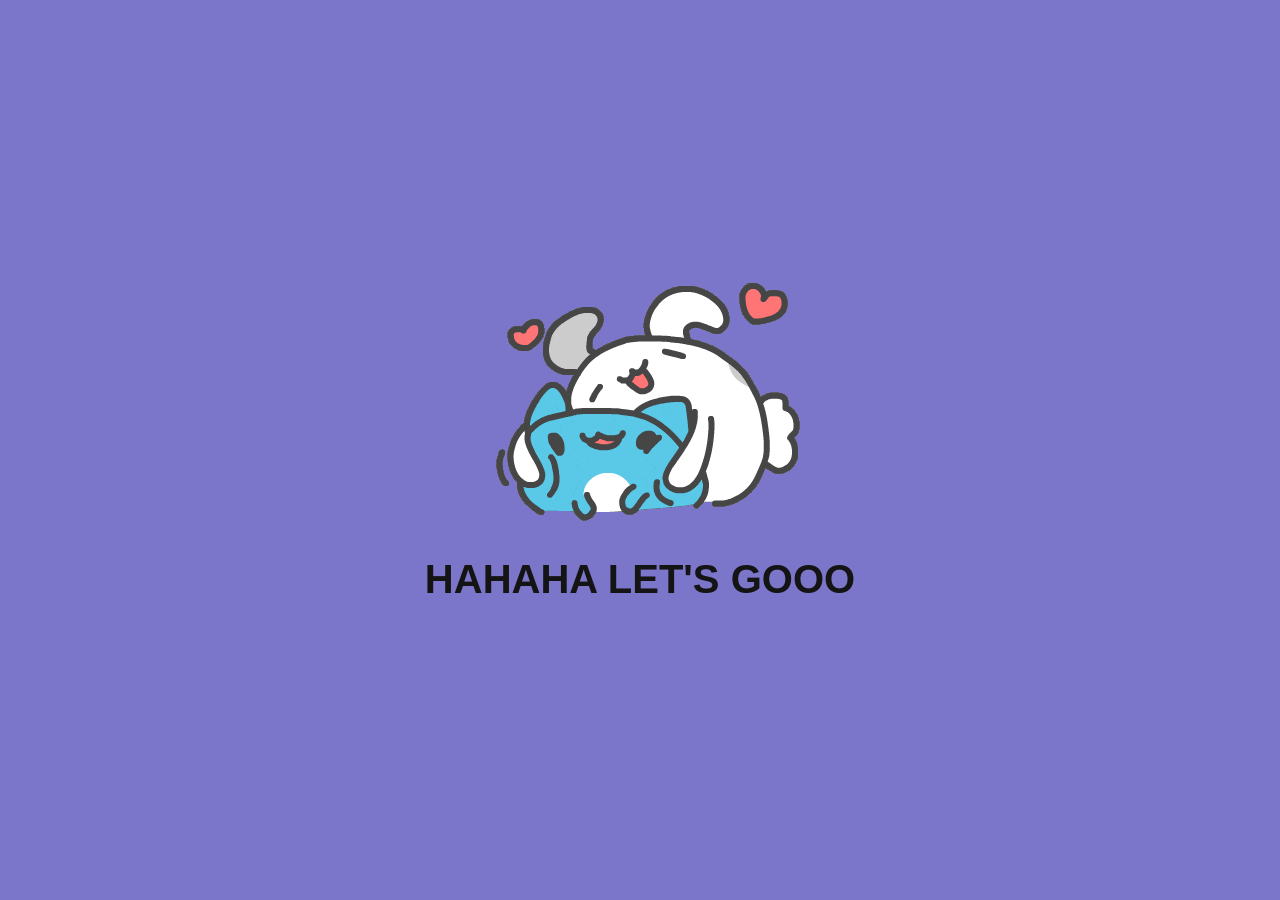
==== yes.html @ a1a8f70a "Add files via upload" ====
<!DOCTYPE html>
<html lang="en">
<head>
    <meta charset="UTF-8">
    <meta name="viewport" content="width=device-width, initial-scale=1.0">
    <title>LOVE U GISELLA PENDEK</title>

    <link rel="stylesheet" href="style.css" />
    

</head>
<body>
    <div class="container">
        <img src="giphy (1).gif">
        <h1>HAHAHA LET'S GOOO</h1>

    </div>
</body>
</html>
---- style.css ----
body {
    display: flex;
    justify-content: center;
    align-items: center;
    height: 100vh;
    margin: 0;
    background-color: #7b76c9;
    font-family: 'Arial', sans-serif;
    flex-direction: column;
  }
  
  .container {
    text-align: center;
  }
  
  h1 {
    font-size: 2.5em;
    color: #141414;
  }
  
  .buttons {
    margin-top: 20px;
  }
  
  .yes-button {
    font-size: 1.5em;
    padding: 10px 25px;
    margin-right: 10px;
    background-color: #0c0c0c;
    color: white; /* FIX */
    border: none;
    border-radius: 8px;
    cursor: pointer;
  }

  
  .no-button {
    font-size: 1.5em;
    padding: 10px 25px;
    background-color: #36f465;
    color: white;
    border: none;
    border-radius: 8px;
    cursor: pointer;

  }
  
  .gif_container img {
    max-width: 100%;
    height: auto;
    border-radius: 10px;
    margin-top: 20px;
  }
  .yes-button, .no-button {
  transition: transform 0.3s ease;
}
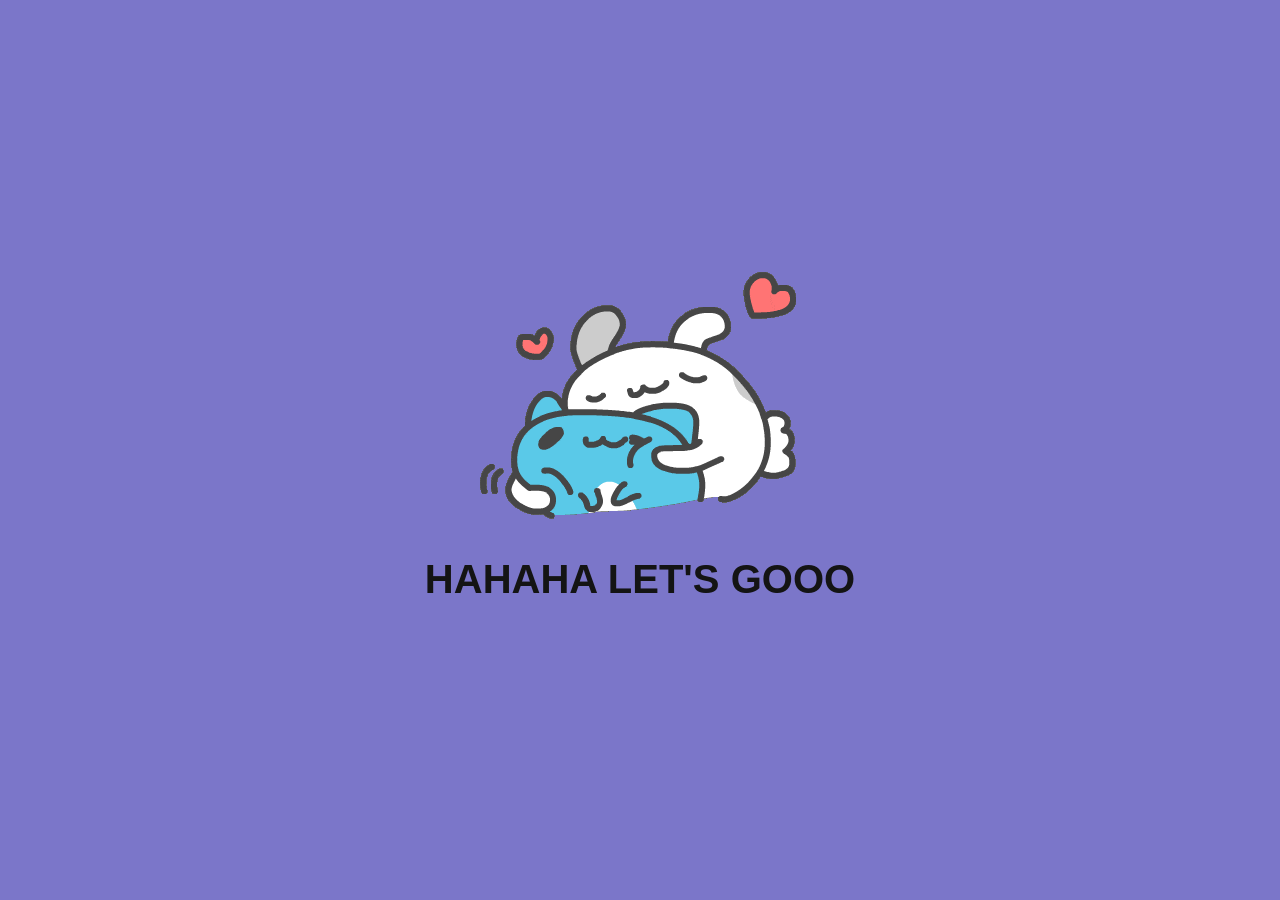
==== commit e8fd2438: "Update yes.html" ====
--- a/yes.html
+++ b/yes.html
@@ -16,4 +16,6 @@
 
     </div>
 </body>
-</html>+
+</html>
+
